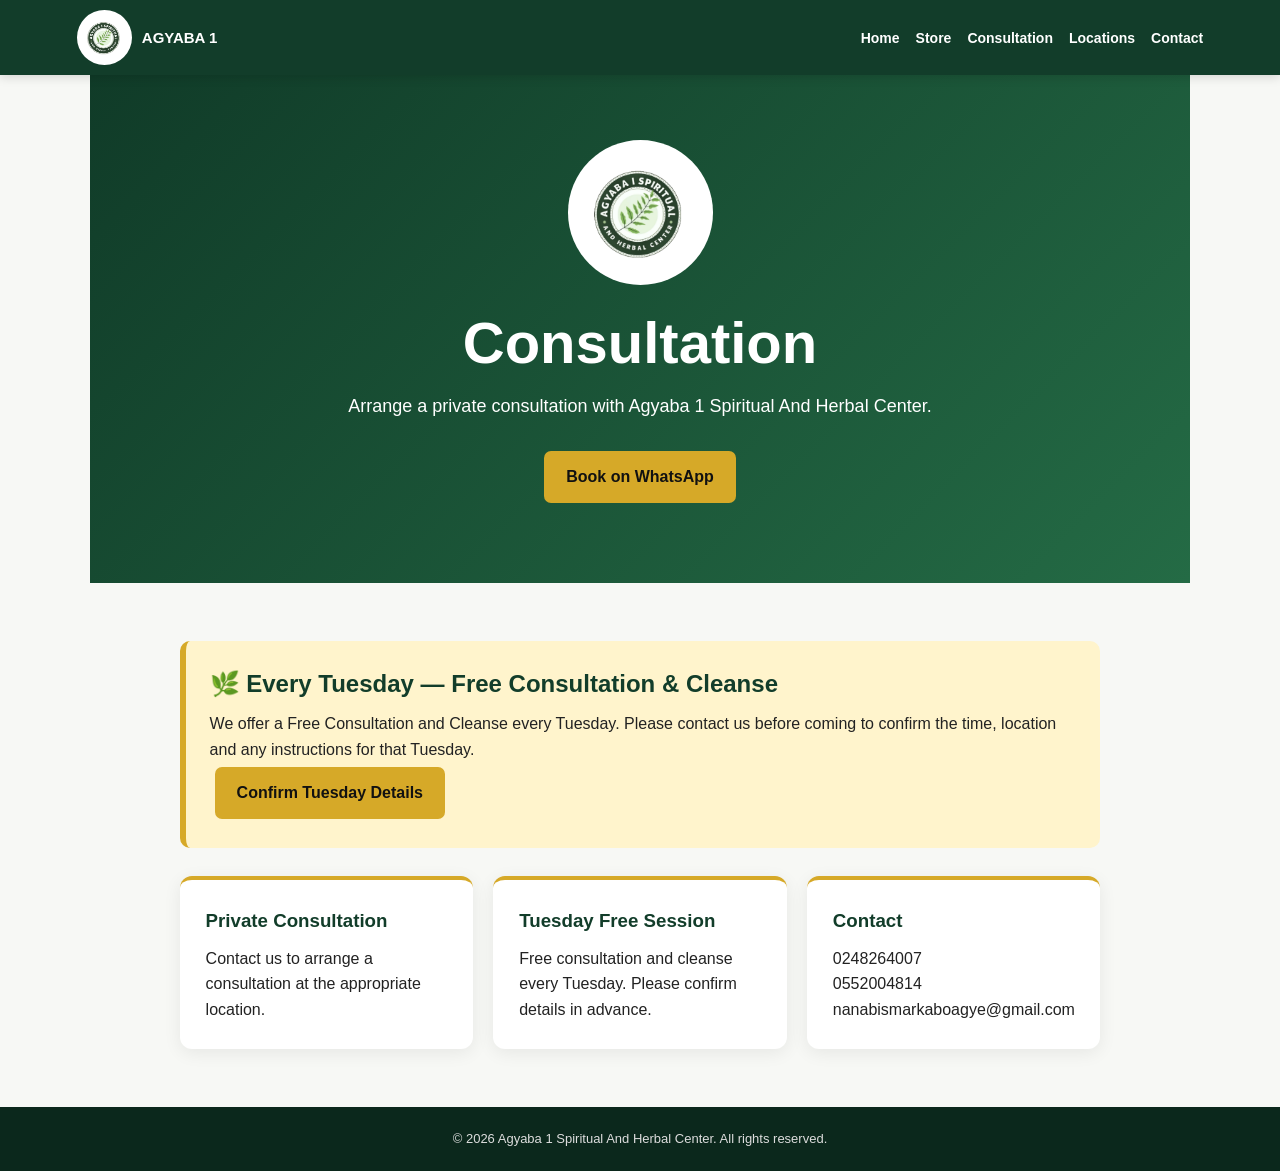
==== consultation.html @ 420cf1e9 "Add files via upload" ====
<!DOCTYPE html>
<html lang="en">
<head>
<meta charset="UTF-8">
<meta name="viewport" content="width=device-width, initial-scale=1.0">
<meta name="description" content="Consultation - Agyaba 1 Spiritual And Herbal Center">
<title>Consultation | Agyaba 1 Spiritual And Herbal Center</title>
<style>
*{box-sizing:border-box;margin:0;padding:0}
html{scroll-behavior:smooth}
body{font-family:Arial,Helvetica,sans-serif;line-height:1.6;color:#222;background:#f7f8f5}
header{background:#123d2a;color:#fff;padding:10px 6%;position:sticky;top:0;z-index:20;box-shadow:0 2px 10px rgba(0,0,0,.15)}
nav{max-width:1150px;margin:auto;display:flex;align-items:center;justify-content:space-between;gap:20px}
.brand{display:flex;align-items:center;gap:10px;text-decoration:none;color:#fff;font-weight:800}
.brand img{width:55px;height:55px;object-fit:contain;background:#fff;border-radius:50%;padding:2px}
.brand span{font-size:15px}
.links a{color:#fff;text-decoration:none;margin-left:16px;font-size:14px;font-weight:600}
.hero{background:linear-gradient(135deg,#103b28,#246b45);color:#fff;text-align:center;padding:65px 7% 75px}
.hero img{width:145px;height:145px;object-fit:contain;background:#fff;border-radius:50%;padding:4px;margin-bottom:18px}
.hero h1{font-size:clamp(34px,7vw,58px);line-height:1.1;margin-bottom:18px}
.hero p{max-width:760px;margin:0 auto 25px;font-size:18px}
.btn{display:inline-block;background:#d6a928;color:#111;text-decoration:none;padding:13px 22px;border-radius:7px;font-weight:700;margin:5px}
section{padding:58px 7%;max-width:1100px;margin:auto}
.title{text-align:center;color:#123d2a;margin-bottom:30px;font-size:31px}
.cards{display:grid;grid-template-columns:repeat(auto-fit,minmax(220px,1fr));gap:20px}
.card{background:#fff;padding:26px;border-radius:12px;box-shadow:0 4px 18px rgba(0,0,0,.07);border-top:4px solid #d6a928}
.card h3{color:#123d2a;margin-bottom:10px}
.banner{background:#fff4cc;border-left:6px solid #d6a928;padding:24px;border-radius:10px;margin-bottom:28px}
.banner h3{color:#123d2a;font-size:24px;margin-bottom:8px}
.contact{background:#123d2a;color:#fff;max-width:none}
.contact-inner{max-width:1100px;margin:auto;text-align:center}
.contact .title{color:#fff}
.contact a{color:#f1d36a}
.whatsapp{background:#25D366;color:#fff!important}
footer{background:#0b281c;color:#ddd;text-align:center;padding:22px 6%;font-size:13px}
@media(max-width:700px){nav{align-items:center}.brand span{font-size:12px}.brand img{width:48px;height:48px}.links{display:none}.hero{padding:50px 6% 60px}.hero img{width:125px;height:125px}}
</style>
</head>
<body>
<header><nav>
<a class="brand" href="index.html"><img src="logo.png" alt="Agyaba 1 logo"><span>AGYABA 1</span></a>
<div class="links">
<a href="index.html">Home</a><a href="store.html">Store</a><a href="consultation.html">Consultation</a><a href="index.html#locations">Locations</a><a href="index.html#contact">Contact</a>
</div>
</nav></header>

<main>
<section class="hero">
<img src="logo.png" alt="Agyaba 1 logo">
<h1>Consultation</h1>
<p>Arrange a private consultation with Agyaba 1 Spiritual And Herbal Center.</p>
<a class="btn" href="https://wa.me/233248264007" target="_blank" rel="noopener">Book on WhatsApp</a>
</section>
<section>
<div class="banner">
<h3>🌿 Every Tuesday — Free Consultation & Cleanse</h3>
<p>We offer a Free Consultation and Cleanse every Tuesday. Please contact us before coming to confirm the time, location and any instructions for that Tuesday.</p>
<a class="btn" href="https://wa.me/233248264007" target="_blank" rel="noopener">Confirm Tuesday Details</a>
</div>
<div class="cards">
<div class="card"><h3>Private Consultation</h3><p>Contact us to arrange a consultation at the appropriate location.</p></div>
<div class="card"><h3>Tuesday Free Session</h3><p>Free consultation and cleanse every Tuesday. Please confirm details in advance.</p></div>
<div class="card"><h3>Contact</h3><p>0248264007<br>0552004814<br>nanabismarkaboagye@gmail.com</p></div>
</div>
</section>
</main>

<footer>© 2026 Agyaba 1 Spiritual And Herbal Center. All rights reserved.</footer>
</body></html>
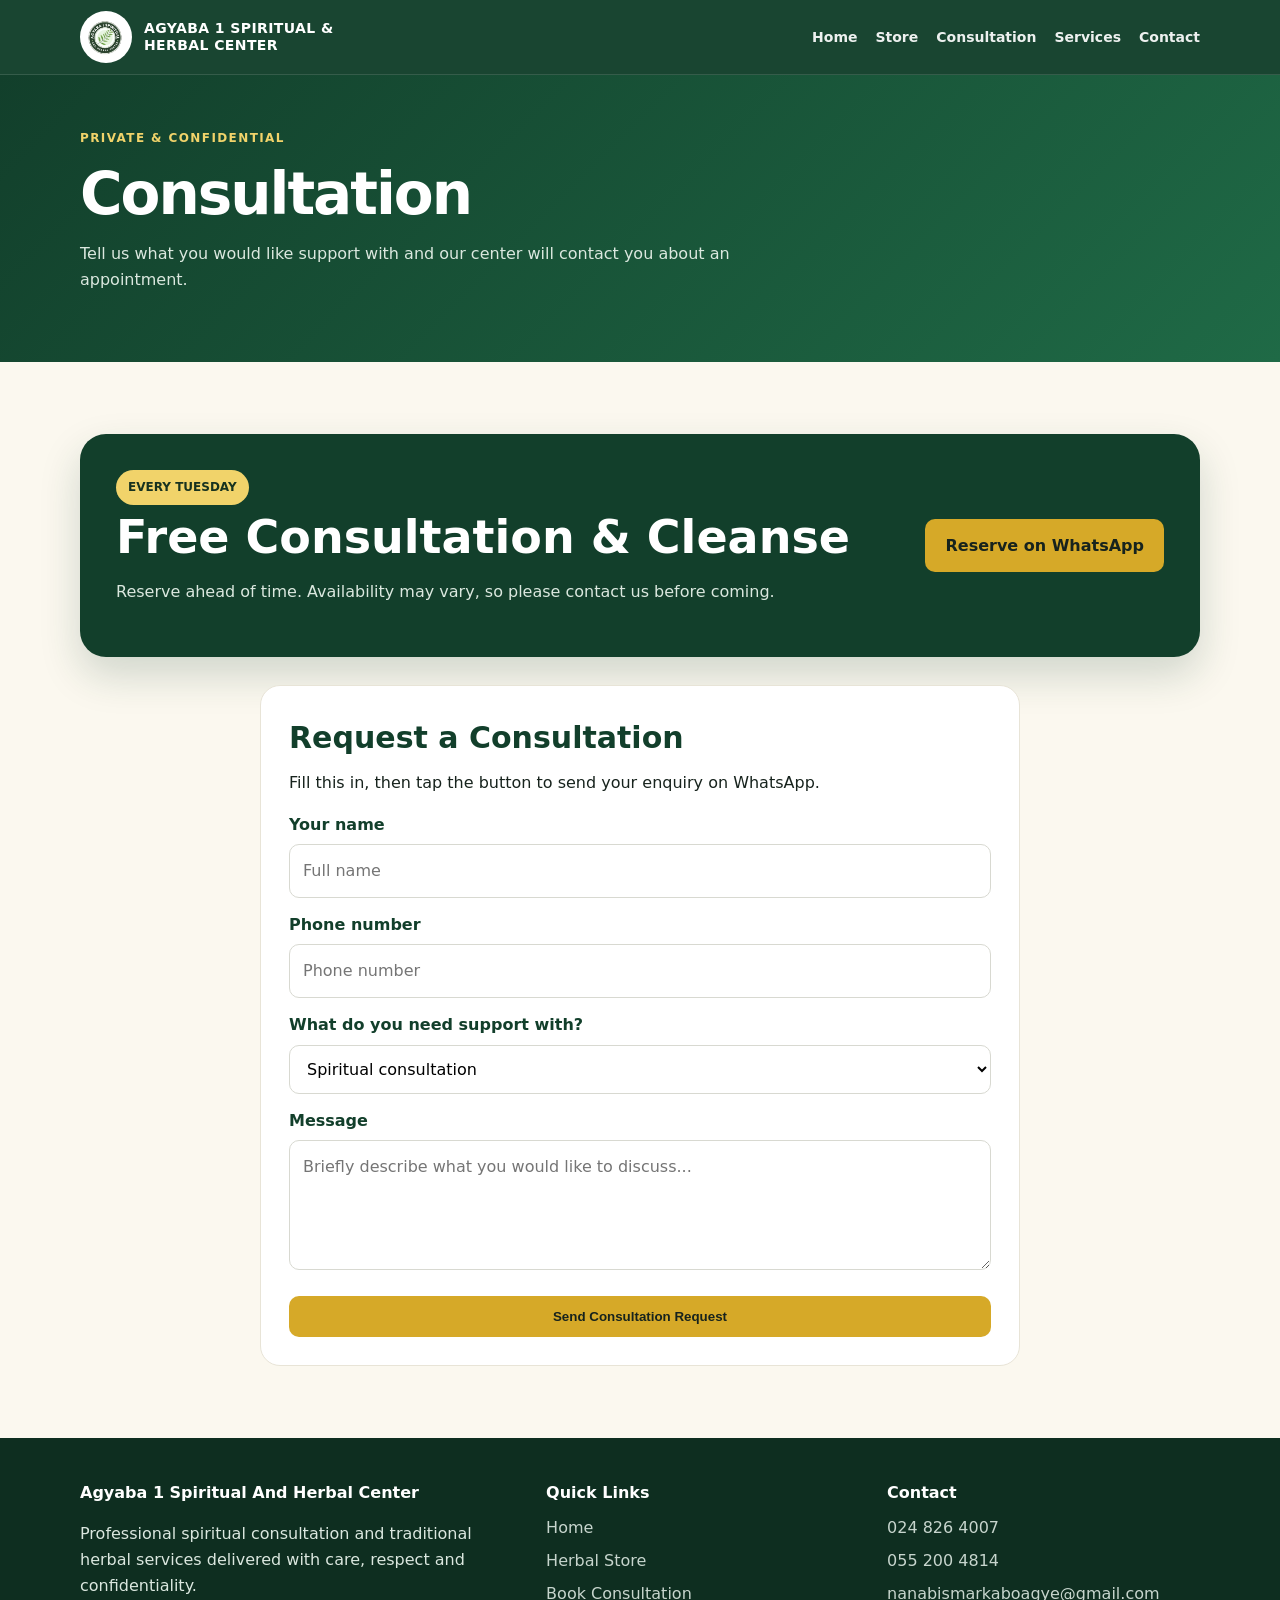
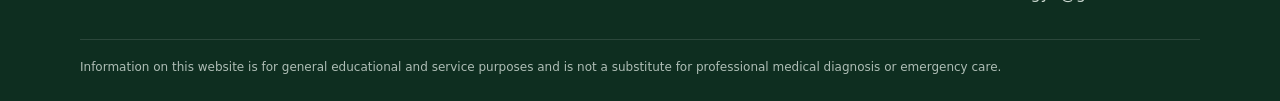
==== commit 632fad7c: "Add files via upload" ====
--- a/consultation.html
+++ b/consultation.html
@@ -1,69 +1,71 @@
-<!DOCTYPE html>
-<html lang="en">
-<head>
-<meta charset="UTF-8">
-<meta name="viewport" content="width=device-width, initial-scale=1.0">
-<meta name="description" content="Consultation - Agyaba 1 Spiritual And Herbal Center">
-<title>Consultation | Agyaba 1 Spiritual And Herbal Center</title>
-<style>
-*{box-sizing:border-box;margin:0;padding:0}
-html{scroll-behavior:smooth}
-body{font-family:Arial,Helvetica,sans-serif;line-height:1.6;color:#222;background:#f7f8f5}
-header{background:#123d2a;color:#fff;padding:10px 6%;position:sticky;top:0;z-index:20;box-shadow:0 2px 10px rgba(0,0,0,.15)}
-nav{max-width:1150px;margin:auto;display:flex;align-items:center;justify-content:space-between;gap:20px}
-.brand{display:flex;align-items:center;gap:10px;text-decoration:none;color:#fff;font-weight:800}
-.brand img{width:55px;height:55px;object-fit:contain;background:#fff;border-radius:50%;padding:2px}
-.brand span{font-size:15px}
-.links a{color:#fff;text-decoration:none;margin-left:16px;font-size:14px;font-weight:600}
-.hero{background:linear-gradient(135deg,#103b28,#246b45);color:#fff;text-align:center;padding:65px 7% 75px}
-.hero img{width:145px;height:145px;object-fit:contain;background:#fff;border-radius:50%;padding:4px;margin-bottom:18px}
-.hero h1{font-size:clamp(34px,7vw,58px);line-height:1.1;margin-bottom:18px}
-.hero p{max-width:760px;margin:0 auto 25px;font-size:18px}
-.btn{display:inline-block;background:#d6a928;color:#111;text-decoration:none;padding:13px 22px;border-radius:7px;font-weight:700;margin:5px}
-section{padding:58px 7%;max-width:1100px;margin:auto}
-.title{text-align:center;color:#123d2a;margin-bottom:30px;font-size:31px}
-.cards{display:grid;grid-template-columns:repeat(auto-fit,minmax(220px,1fr));gap:20px}
-.card{background:#fff;padding:26px;border-radius:12px;box-shadow:0 4px 18px rgba(0,0,0,.07);border-top:4px solid #d6a928}
-.card h3{color:#123d2a;margin-bottom:10px}
-.banner{background:#fff4cc;border-left:6px solid #d6a928;padding:24px;border-radius:10px;margin-bottom:28px}
-.banner h3{color:#123d2a;font-size:24px;margin-bottom:8px}
-.contact{background:#123d2a;color:#fff;max-width:none}
-.contact-inner{max-width:1100px;margin:auto;text-align:center}
-.contact .title{color:#fff}
-.contact a{color:#f1d36a}
-.whatsapp{background:#25D366;color:#fff!important}
-footer{background:#0b281c;color:#ddd;text-align:center;padding:22px 6%;font-size:13px}
-@media(max-width:700px){nav{align-items:center}.brand span{font-size:12px}.brand img{width:48px;height:48px}.links{display:none}.hero{padding:50px 6% 60px}.hero img{width:125px;height:125px}}
-</style>
-</head>
-<body>
-<header><nav>
-<a class="brand" href="index.html"><img src="logo.png" alt="Agyaba 1 logo"><span>AGYABA 1</span></a>
-<div class="links">
-<a href="index.html">Home</a><a href="store.html">Store</a><a href="consultation.html">Consultation</a><a href="index.html#locations">Locations</a><a href="index.html#contact">Contact</a>
-</div>
-</nav></header>
+<!doctype html><html lang="en"><head><meta charset="utf-8"><meta name="viewport" content="width=device-width,initial-scale=1"><meta name="description" content="Agyaba 1 Spiritual And Herbal Center — spiritual consultation, traditional herbal services, store and Tuesday free consultation and cleanse."><title>Agyaba 1 | Consultation</title><style>
+:root{
+  --green:#123f2b; --green2:#1f6a46; --cream:#fbf8ef; --gold:#d6a928;
+  --ink:#17231d; --muted:#647067; --white:#fff; --line:#e8e4d7;
+}
+*{box-sizing:border-box} html{scroll-behavior:smooth}
+body{margin:0;font-family:Inter,system-ui,-apple-system,Segoe UI,Roboto,Arial,sans-serif;color:var(--ink);background:var(--cream);line-height:1.6}
+a{text-decoration:none;color:inherit}.container{width:min(1120px,92%);margin:auto}
+header{position:sticky;top:0;z-index:50;background:rgba(18,63,43,.97);color:#fff;border-bottom:1px solid rgba(255,255,255,.12)}
+.nav{min-height:74px;display:flex;align-items:center;justify-content:space-between;gap:18px}
+.brand{display:flex;align-items:center;gap:12px;font-weight:800;letter-spacing:.4px}
+.brand img{width:52px;height:52px;object-fit:contain;border-radius:50%;background:#fff}
+.brand span{max-width:240px;font-size:14px;line-height:1.2}
+nav{display:flex;gap:18px;align-items:center}nav a{font-size:14px;font-weight:700;opacity:.92}nav a:hover{color:#f4d56b}
+.menu{display:none;background:none;border:1px solid rgba(255,255,255,.3);color:#fff;padding:8px 10px;border-radius:9px}
+.hero{padding:72px 0 58px;background:radial-gradient(circle at 15% 15%,#e6f0e7 0,#fbf8ef 42%,#f4efe0 100%)}
+.hero-grid{display:grid;grid-template-columns:1.05fr .95fr;gap:46px;align-items:center}
+.badge{display:inline-block;background:#e4f0e6;color:var(--green);padding:7px 13px;border-radius:999px;font-size:12px;font-weight:800;letter-spacing:.6px}
+h1{font-size:clamp(42px,6vw,72px);line-height:.98;margin:18px 0 18px;color:var(--green);letter-spacing:-2px}
+.hero h1 span{color:var(--gold)}.lead{font-size:18px;color:#4f5e54;max-width:650px}
+.actions{display:flex;flex-wrap:wrap;gap:12px;margin-top:28px}.btn{display:inline-flex;align-items:center;justify-content:center;padding:13px 19px;border-radius:10px;font-weight:800;border:1px solid transparent}
+.btn-primary{background:var(--gold);color:#17231d}.btn-dark{background:var(--green);color:#fff}.btn-outline{border-color:#c8c8bc;color:var(--green);background:#fff}
+.hero-card{background:#fff;border:1px solid var(--line);border-radius:24px;padding:24px;box-shadow:0 18px 50px rgba(22,44,33,.10)}
+.hero-card img{width:100%;max-height:390px;object-fit:contain;display:block}
+.section{padding:72px 0}.section.alt{background:#fff}.section-head{text-align:center;max-width:720px;margin:0 auto 38px}.eyebrow{color:var(--green2);font-size:12px;font-weight:900;letter-spacing:1.4px;text-transform:uppercase}
+h2{font-size:clamp(30px,4vw,46px);line-height:1.08;margin:8px 0 12px;color:var(--green)}.section-head p{color:var(--muted)}
+.grid{display:grid;grid-template-columns:repeat(3,1fr);gap:18px}
+.card{background:#fff;border:1px solid var(--line);border-radius:18px;padding:24px;box-shadow:0 8px 25px rgba(22,44,33,.05)}
+.card h3{margin:10px 0 7px;color:var(--green)}.icon{width:46px;height:46px;border-radius:12px;background:#e8f0e7;display:grid;place-items:center;font-size:22px}
+.tuesday{background:var(--green);color:#fff;border-radius:26px;padding:36px;display:grid;grid-template-columns:1fr auto;gap:24px;align-items:center;box-shadow:0 18px 40px rgba(18,63,43,.18)}
+.tuesday h2{color:#fff}.tuesday p{color:#dbe8df}.pill{display:inline-block;background:#f1d36a;color:#17321f;padding:8px 12px;border-radius:999px;font-weight:900;font-size:12px}
+.list{padding-left:20px}.list li{margin:8px 0}
+.info{display:grid;grid-template-columns:repeat(3,1fr);gap:18px}.info .card strong{display:block;color:var(--green);margin-bottom:4px}
+.cta{background:#eadfbf}.cta-box{display:flex;align-items:center;justify-content:space-between;gap:24px}
+footer{background:#0e2e20;color:#dbe7df;padding:42px 0 24px}.footer-grid{display:grid;grid-template-columns:1.4fr 1fr 1fr;gap:28px}.footer-title{color:#fff;font-weight:900;margin-bottom:10px}footer a{display:block;margin:7px 0;color:#c7d5cd}
+.disclaimer{font-size:12px;color:#aebdb5;border-top:1px solid rgba(255,255,255,.12);margin-top:25px;padding-top:18px}
+.page-hero{padding:54px 0;background:linear-gradient(135deg,#123f2b,#1f6a46);color:#fff}.page-hero h1{color:#fff;font-size:clamp(38px,5vw,58px)}.page-hero p{color:#dbe8df;max-width:720px}
+.products{display:grid;grid-template-columns:repeat(3,1fr);gap:20px}.product .price{font-size:22px;font-weight:900;color:var(--green);margin:12px 0}
+.form{max-width:760px;margin:auto;background:#fff;padding:28px;border-radius:20px;border:1px solid var(--line)}label{display:block;font-weight:800;color:var(--green);margin:14px 0 7px}input,select,textarea{width:100%;padding:13px;border:1px solid #d8d9d1;border-radius:10px;font:inherit;background:#fff}textarea{min-height:130px}
+.note{padding:16px;border-left:4px solid var(--gold);background:#fff8dc;border-radius:8px;margin:20px 0}
+@media(max-width:800px){nav{display:none}.menu{display:block}.nav.open nav{display:flex;position:absolute;left:0;right:0;top:74px;background:var(--green);padding:16px;flex-direction:column;align-items:flex-start}.hero-grid,.tuesday,.cta-box{grid-template-columns:1fr;display:grid}.grid,.products,.info,.footer-grid{grid-template-columns:1fr}.hero{padding-top:44px}.section{padding:54px 0}}
+</style></head><body>
+<header><div class="container nav" id="nav">
+<a class="brand" href="index.html"><img src="logo.png" alt="Agyaba 1 logo"><span>AGYABA 1 SPIRITUAL & HERBAL CENTER</span></a>
+<button class="menu" onclick="document.getElementById('nav').classList.toggle('open')">☰</button>
+<nav>
+<a href="index.html">Home</a><a href="store.html">Store</a><a href="consultation.html">Consultation</a><a href="index.html#services">Services</a><a href="index.html#contact">Contact</a>
+</nav></div></header>
 
-<main>
-<section class="hero">
-<img src="logo.png" alt="Agyaba 1 logo">
-<h1>Consultation</h1>
-<p>Arrange a private consultation with Agyaba 1 Spiritual And Herbal Center.</p>
-<a class="btn" href="https://wa.me/233248264007" target="_blank" rel="noopener">Book on WhatsApp</a>
-</section>
-<section>
-<div class="banner">
-<h3>🌿 Every Tuesday — Free Consultation & Cleanse</h3>
-<p>We offer a Free Consultation and Cleanse every Tuesday. Please contact us before coming to confirm the time, location and any instructions for that Tuesday.</p>
-<a class="btn" href="https://wa.me/233248264007" target="_blank" rel="noopener">Confirm Tuesday Details</a>
-</div>
-<div class="cards">
-<div class="card"><h3>Private Consultation</h3><p>Contact us to arrange a consultation at the appropriate location.</p></div>
-<div class="card"><h3>Tuesday Free Session</h3><p>Free consultation and cleanse every Tuesday. Please confirm details in advance.</p></div>
-<div class="card"><h3>Contact</h3><p>0248264007<br>0552004814<br>nanabismarkaboagye@gmail.com</p></div>
-</div>
-</section>
-</main>
+<main><section class="page-hero"><div class="container"><div class="eyebrow" style="color:#f1d36a">PRIVATE & CONFIDENTIAL</div><h1>Consultation</h1><p>Tell us what you would like support with and our center will contact you about an appointment.</p></div></section>
+<section class="section"><div class="container">
+<div class="tuesday" style="margin-bottom:28px"><div><span class="pill">EVERY TUESDAY</span><h2>Free Consultation & Cleanse</h2><p>Reserve ahead of time. Availability may vary, so please contact us before coming.</p></div><a class="btn btn-primary" href="https://wa.me/233248264007?text=Hello%20Agyaba%201%2C%20I%20would%20like%20to%20reserve%20a%20Tuesday%20free%20consultation%20and%20cleanse." target="_blank">Reserve on WhatsApp</a></div>
+<form class="form" action="https://wa.me/233248264007" method="get" target="_blank">
+<h2 style="font-size:30px">Request a Consultation</h2>
+<p>Fill this in, then tap the button to send your enquiry on WhatsApp.</p>
+<label>Your name</label><input name="name" placeholder="Full name" required>
+<label>Phone number</label><input name="phone" placeholder="Phone number" required>
+<label>What do you need support with?</label><select name="topic"><option>Spiritual consultation</option><option>Personal guidance</option><option>Relationship / marriage</option><option>Spiritual protection</option><option>Herbal product enquiry</option><option>Tuesday free consultation & cleanse</option><option>Other</option></select>
+<label>Message</label><textarea name="message" placeholder="Briefly describe what you would like to discuss..."></textarea>
+<input type="hidden" name="text" value="Hello Agyaba 1, I would like to request a consultation.">
+<button class="btn btn-primary" style="margin-top:18px;width:100%;border:0" type="submit">Send Consultation Request</button>
+</form>
+</div></section></main>
 
-<footer>© 2026 Agyaba 1 Spiritual And Herbal Center. All rights reserved.</footer>
+<footer><div class="container footer-grid">
+<div><div class="footer-title">Agyaba 1 Spiritual And Herbal Center</div><p>Professional spiritual consultation and traditional herbal services delivered with care, respect and confidentiality.</p></div>
+<div><div class="footer-title">Quick Links</div><a href="index.html">Home</a><a href="store.html">Herbal Store</a><a href="consultation.html">Book Consultation</a></div>
+<div><div class="footer-title">Contact</div><a href="tel:0248264007">024 826 4007</a><a href="tel:0552004814">055 200 4814</a><a href="mailto:nanabismarkaboagye@gmail.com">nanabismarkaboagye@gmail.com</a></div>
+</div><div class="container disclaimer">Information on this website is for general educational and service purposes and is not a substitute for professional medical diagnosis or emergency care.</div></footer>
+<script>document.querySelectorAll('nav a').forEach(a=>a.addEventListener('click',()=>document.getElementById('nav').classList.remove('open')))</script>
 </body></html>
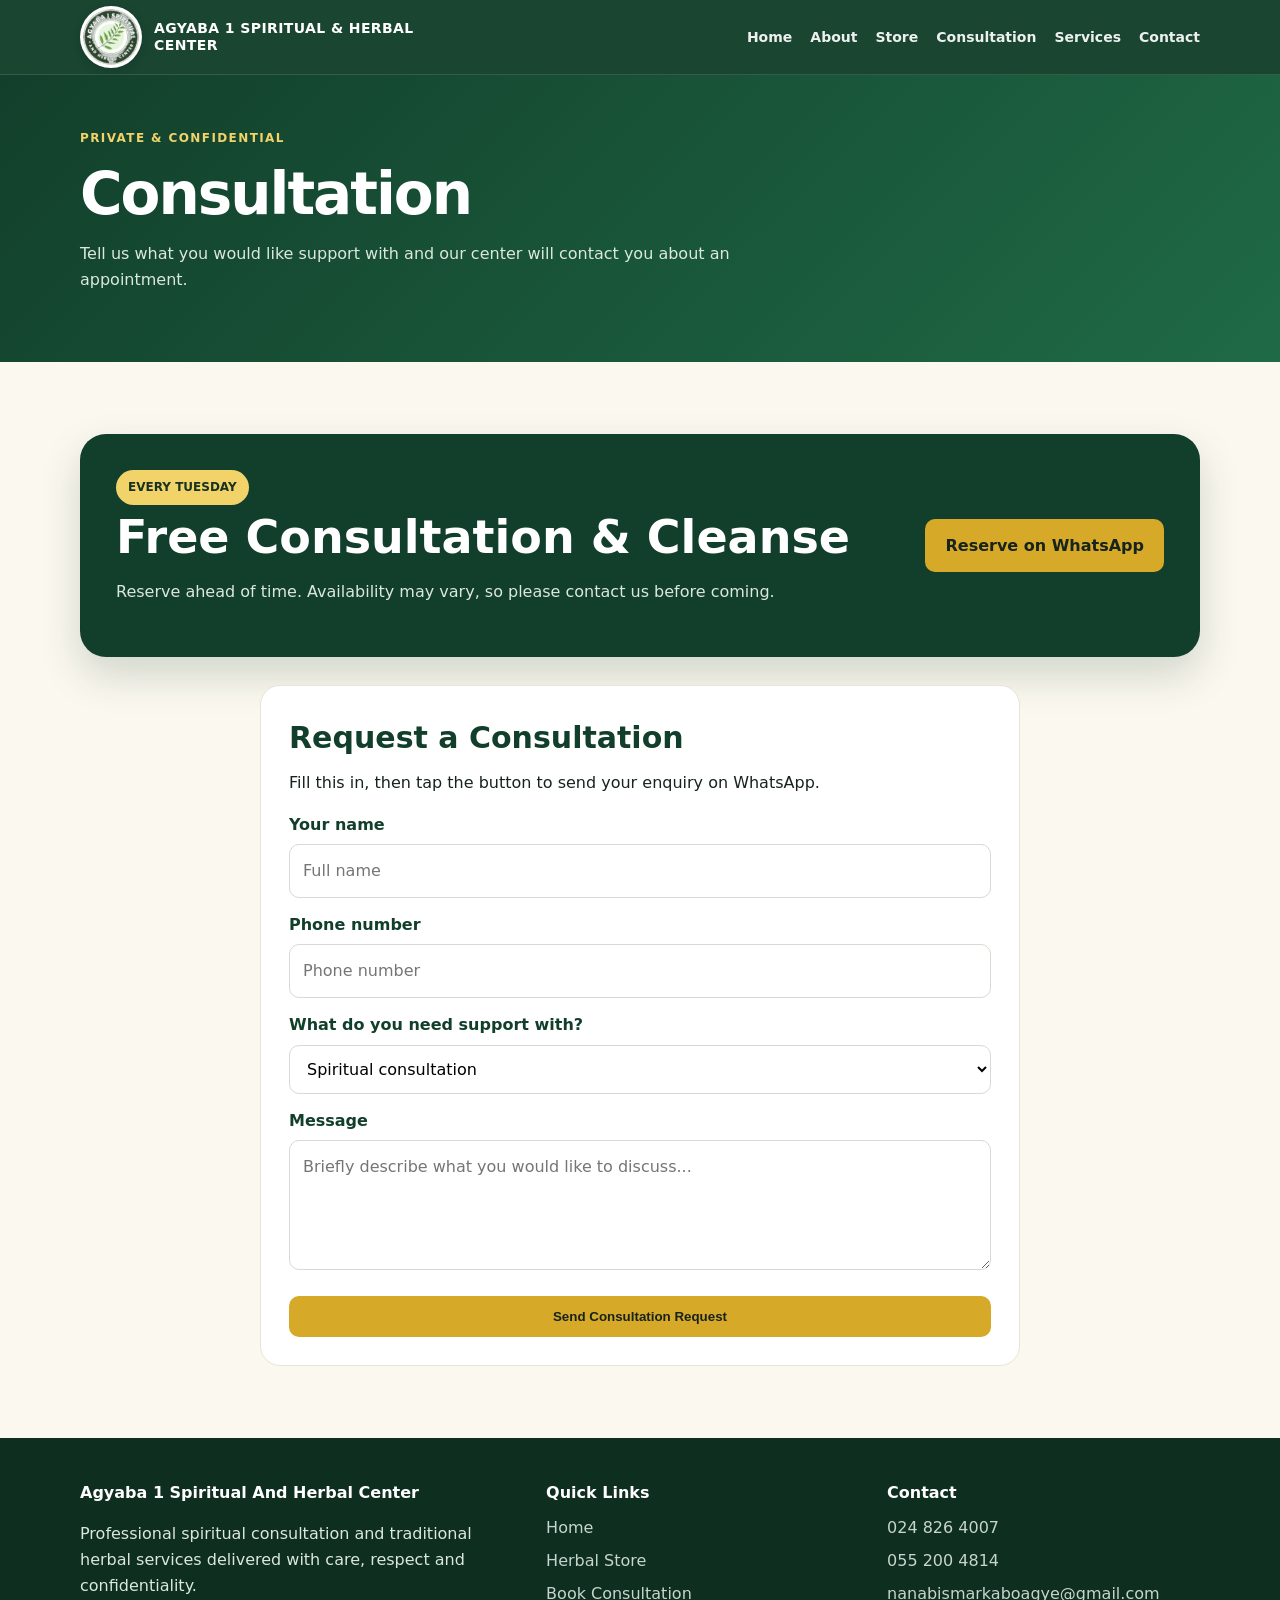
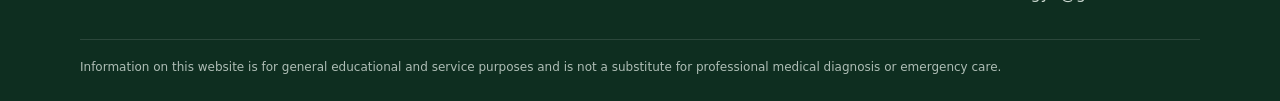
==== commit e9cc89ea: "Add files via upload" ====
--- a/consultation.html
+++ b/consultation.html
@@ -9,8 +9,8 @@
 header{position:sticky;top:0;z-index:50;background:rgba(18,63,43,.97);color:#fff;border-bottom:1px solid rgba(255,255,255,.12)}
 .nav{min-height:74px;display:flex;align-items:center;justify-content:space-between;gap:18px}
 .brand{display:flex;align-items:center;gap:12px;font-weight:800;letter-spacing:.4px}
-.brand img{width:52px;height:52px;object-fit:contain;border-radius:50%;background:#fff}
-.brand span{max-width:240px;font-size:14px;line-height:1.2}
+.brand img{width:62px;height:62px;object-fit:cover;border-radius:50%;background:#fff;padding:3px;flex:0 0 62px;box-shadow:0 3px 10px rgba(0,0,0,.16)}
+.brand span{max-width:280px;font-size:14px;line-height:1.2}
 nav{display:flex;gap:18px;align-items:center}nav a{font-size:14px;font-weight:700;opacity:.92}nav a:hover{color:#f4d56b}
 .menu{display:none;background:none;border:1px solid rgba(255,255,255,.3);color:#fff;padding:8px 10px;border-radius:9px}
 .hero{padding:72px 0 58px;background:radial-gradient(circle at 15% 15%,#e6f0e7 0,#fbf8ef 42%,#f4efe0 100%)}
@@ -38,13 +38,13 @@
 .products{display:grid;grid-template-columns:repeat(3,1fr);gap:20px}.product .price{font-size:22px;font-weight:900;color:var(--green);margin:12px 0}
 .form{max-width:760px;margin:auto;background:#fff;padding:28px;border-radius:20px;border:1px solid var(--line)}label{display:block;font-weight:800;color:var(--green);margin:14px 0 7px}input,select,textarea{width:100%;padding:13px;border:1px solid #d8d9d1;border-radius:10px;font:inherit;background:#fff}textarea{min-height:130px}
 .note{padding:16px;border-left:4px solid var(--gold);background:#fff8dc;border-radius:8px;margin:20px 0}
-@media(max-width:800px){nav{display:none}.menu{display:block}.nav.open nav{display:flex;position:absolute;left:0;right:0;top:74px;background:var(--green);padding:16px;flex-direction:column;align-items:flex-start}.hero-grid,.tuesday,.cta-box{grid-template-columns:1fr;display:grid}.grid,.products,.info,.footer-grid{grid-template-columns:1fr}.hero{padding-top:44px}.section{padding:54px 0}}
+@media(max-width:800px){.brand img{width:58px;height:58px;flex-basis:58px}.brand span{max-width:210px;font-size:13px}nav{display:none}.menu{display:block}.nav.open nav{display:flex;position:absolute;left:0;right:0;top:74px;background:var(--green);padding:16px;flex-direction:column;align-items:flex-start}.hero-grid,.tuesday,.cta-box{grid-template-columns:1fr;display:grid}.grid,.products,.info,.footer-grid{grid-template-columns:1fr}.hero{padding-top:44px}.section{padding:54px 0}}
 </style></head><body>
 <header><div class="container nav" id="nav">
 <a class="brand" href="index.html"><img src="logo.png" alt="Agyaba 1 logo"><span>AGYABA 1 SPIRITUAL & HERBAL CENTER</span></a>
 <button class="menu" onclick="document.getElementById('nav').classList.toggle('open')">☰</button>
 <nav>
-<a href="index.html">Home</a><a href="store.html">Store</a><a href="consultation.html">Consultation</a><a href="index.html#services">Services</a><a href="index.html#contact">Contact</a>
+<a href="index.html">Home</a><a href="about.html">About</a><a href="store.html">Store</a><a href="consultation.html">Consultation</a><a href="index.html#services">Services</a><a href="index.html#contact">Contact</a>
 </nav></div></header>
 
 <main><section class="page-hero"><div class="container"><div class="eyebrow" style="color:#f1d36a">PRIVATE & CONFIDENTIAL</div><h1>Consultation</h1><p>Tell us what you would like support with and our center will contact you about an appointment.</p></div></section>
